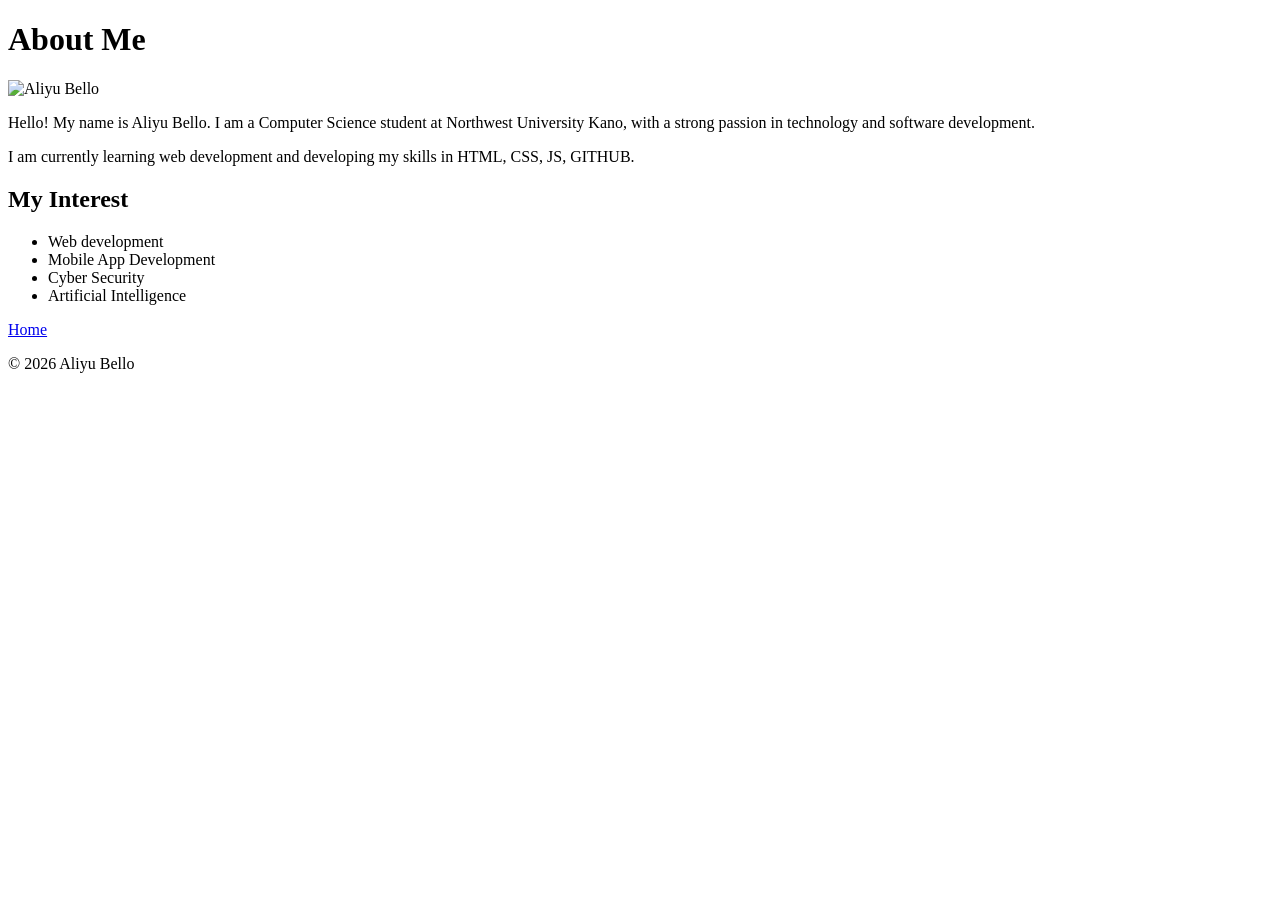
==== about.html @ 674ac777 "Add files via upload" ====
<!DOCTYPE html>
<html lang="en">
<head>
    <meta charset="UTF-8">
    <meta name="viewport" content="width=device-width, initial-scale=1.0">
    <title>About Me</title>
</head>
<body>

    <h1>About Me</h1>
    <img src="ab.png" alt="Aliyu Bello" width="300">

    <p>Hello! My name is Aliyu Bello. I am a Computer Science student at Northwest University Kano,
        with a strong passion in technology and software development.
    </p>

    <p>I am currently learning web development and developing my skills in HTML, CSS, JS, GITHUB.</p>

    <h2>My Interest</h2>

    <ul>
        <li>Web development</li>
        <li>Mobile App Development</li>
        <li>Cyber Security</li>
        <li>Artificial Intelligence</li>
    </ul>

    <a href="index.html">Home</a>

    <footer>
        <p>&copy; 2026 Aliyu Bello</p>
    </footer>
    
</body>
</html>
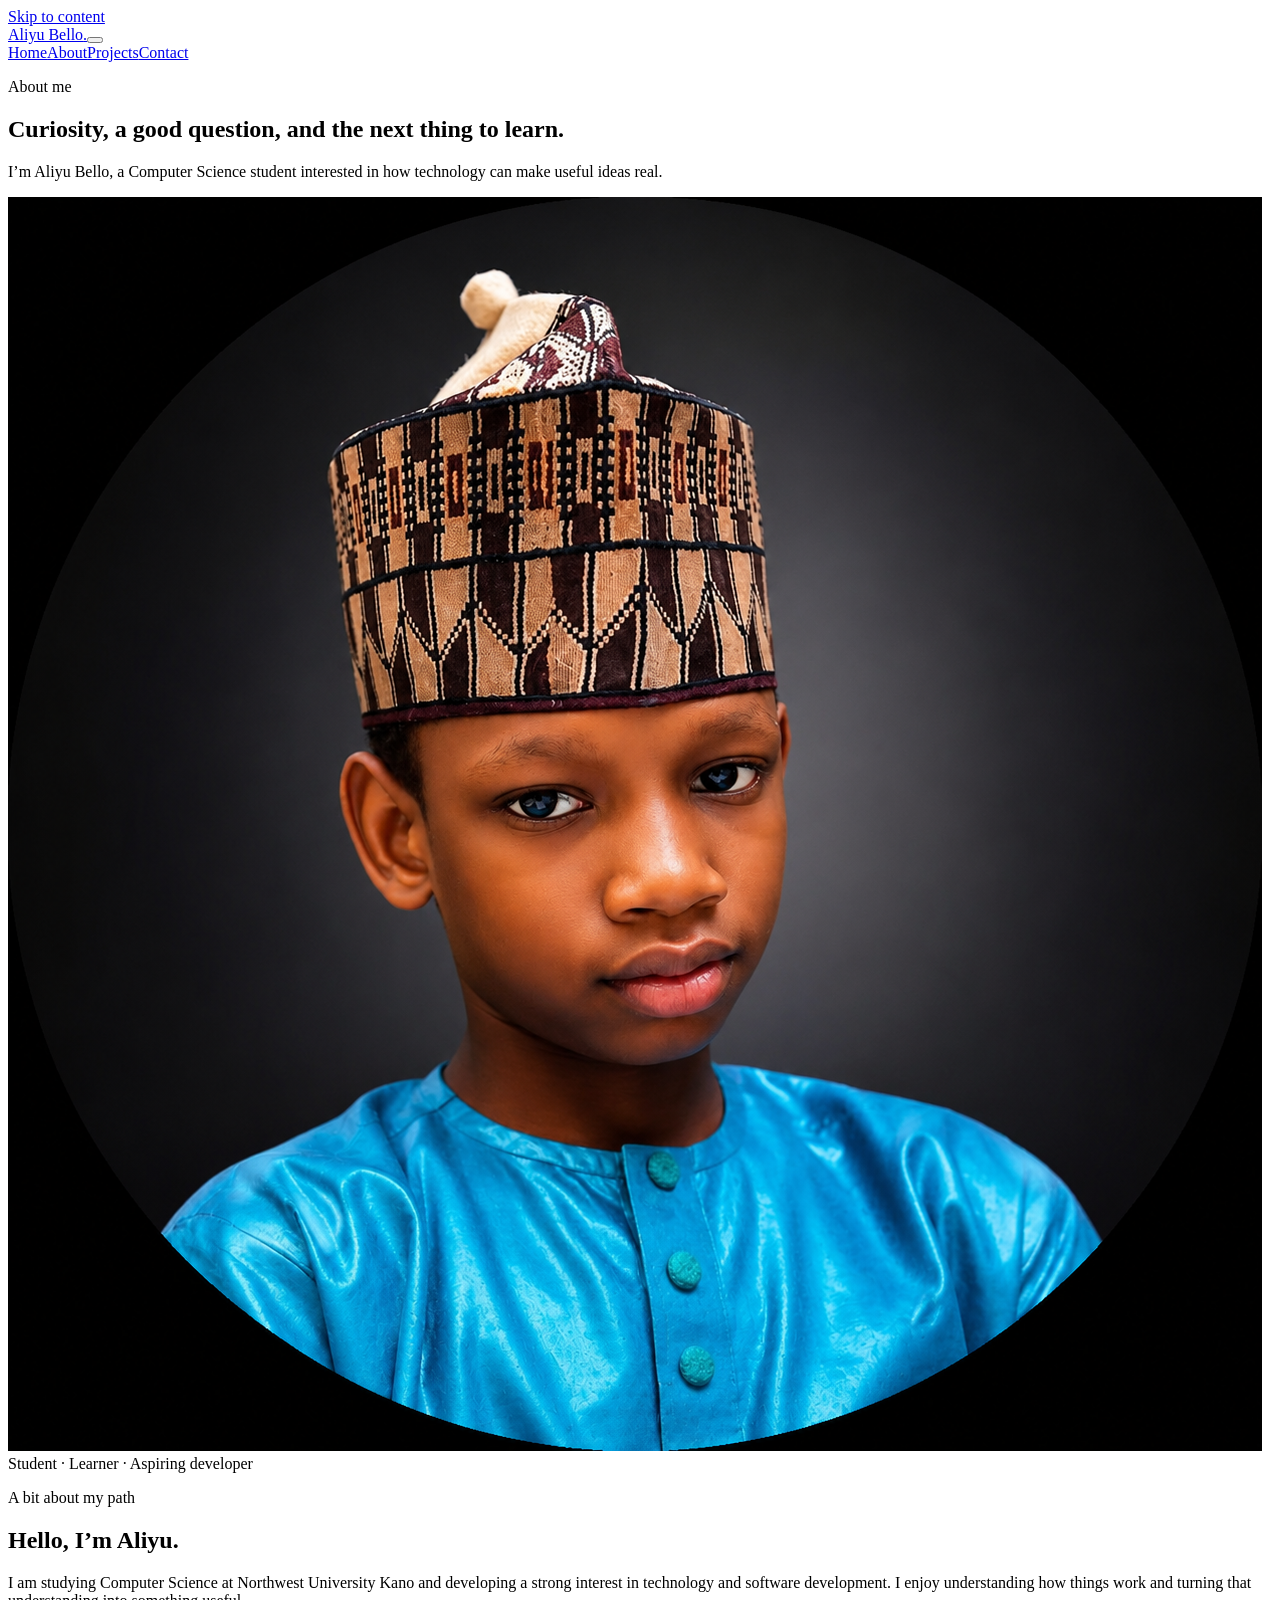
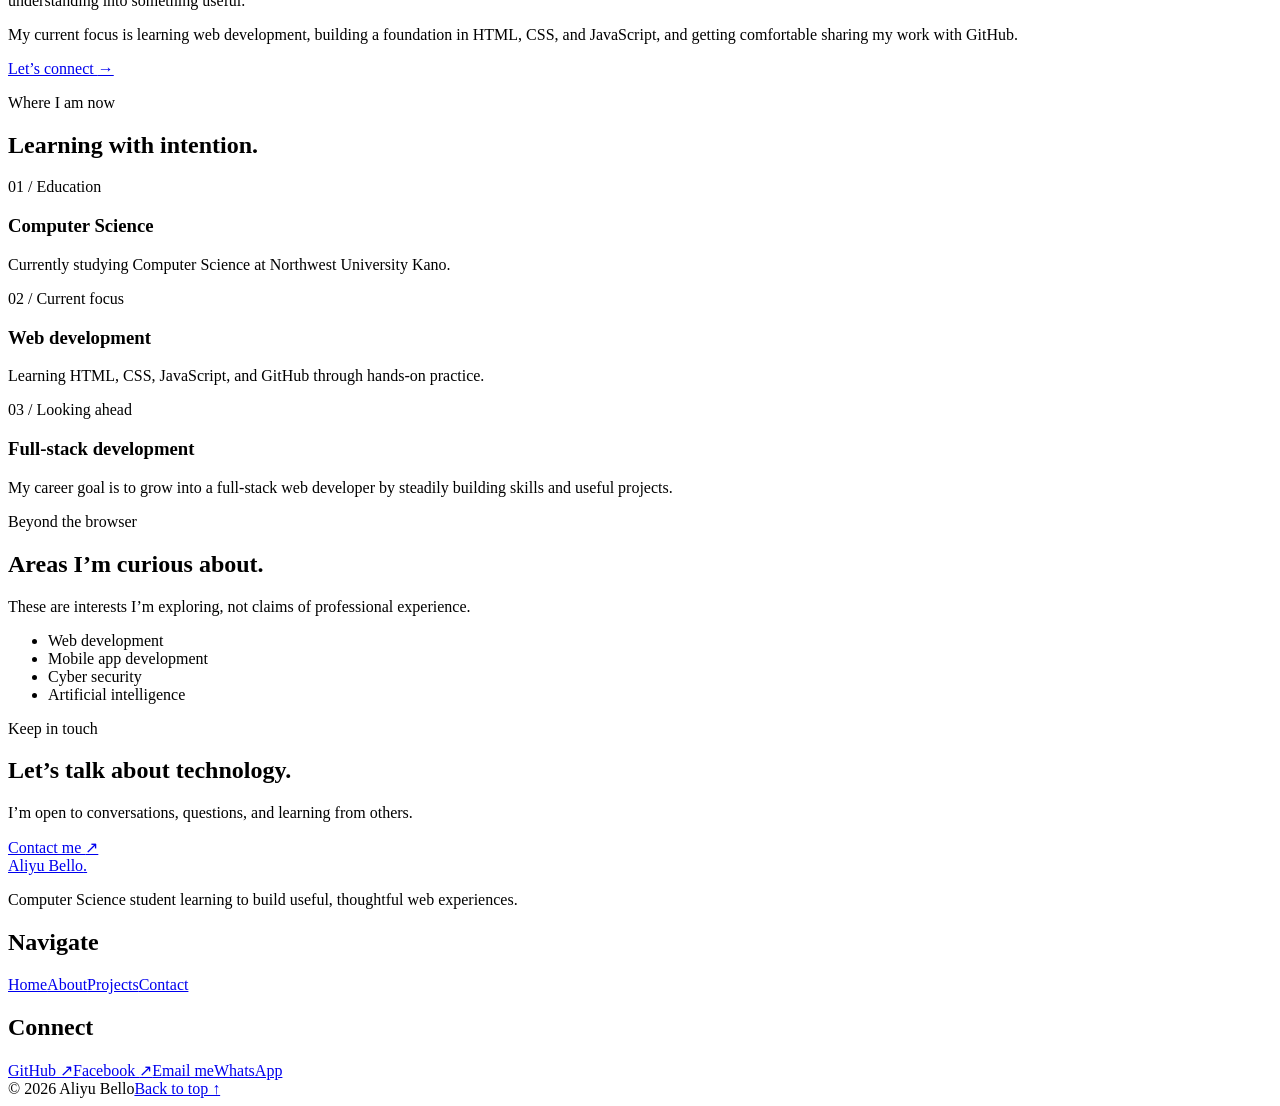
==== commit d0a40e17: "Add files via upload updated code" ====
--- a/about.html
+++ b/about.html
@@ -3,33 +3,29 @@
 <head>
     <meta charset="UTF-8">
     <meta name="viewport" content="width=device-width, initial-scale=1.0">
-    <title>About Me</title>
+    <meta name="description" content="Learn about Aliyu Bello, a Computer Science student at Northwest University Kano exploring web development and technology.">
+    <meta property="og:title" content="About Aliyu Bello">
+    <meta property="og:description" content="Education, learning journey, interests, and goals of Aliyu Bello.">
+    <meta property="og:type" content="website">
+    <meta property="og:image" content="[ADD YOUR SOCIAL PREVIEW IMAGE URL]">
+    <title>About Me | Aliyu Bello</title>
+    <link rel="icon" href="favicon.svg" type="image/svg+xml">
+    <link rel="preconnect" href="https://fonts.googleapis.com">
+    <link rel="preconnect" href="https://fonts.gstatic.com" crossorigin>
+    <link href="https://fonts.googleapis.com/css2?family=DM+Sans:wght@400;500;600;700&family=Manrope:wght@400;500;600;700;800&display=swap" rel="stylesheet">
+    <link rel="stylesheet" href="style.css">
+    <script src="script.js" defer></script>
 </head>
-<body>
-
-    <h1>About Me</h1>
-    <img src="ab.png" alt="Aliyu Bello" width="300">
-
-    <p>Hello! My name is Aliyu Bello. I am a Computer Science student at Northwest University Kano,
-        with a strong passion in technology and software development.
-    </p>
-
-    <p>I am currently learning web development and developing my skills in HTML, CSS, JS, GITHUB.</p>
-
-    <h2>My Interest</h2>
-
-    <ul>
-        <li>Web development</li>
-        <li>Mobile App Development</li>
-        <li>Cyber Security</li>
-        <li>Artificial Intelligence</li>
-    </ul>
-
-    <a href="index.html">Home</a>
-
-    <footer>
-        <p>&copy; 2026 Aliyu Bello</p>
-    </footer>
-    
+<body id="top">
+    <a class="skip-link" href="#main-content">Skip to content</a>
+    <header class="site-header"><div class="header-inner"><a class="logo" href="index.html" aria-label="Aliyu Bello home">Aliyu Bello<span>.</span></a><button class="menu-toggle" type="button" aria-expanded="false" aria-controls="site-navigation" aria-label="Open navigation"><span></span><span></span></button><nav class="site-nav" id="site-navigation" aria-label="Main navigation"><a href="index.html">Home</a><a href="about.html" aria-current="page">About</a><a href="project.html">Projects</a><a href="contact.html">Contact</a></nav></div></header>
+    <main id="main-content">
+        <section class="page-intro container" data-reveal><p class="eyebrow">About me</p><h1>Curiosity, a good question, and the next thing to learn.</h1><p class="lede">I’m Aliyu Bello, a Computer Science student interested in how technology can make useful ideas real.</p></section>
+        <section class="section container about-grid"><div class="about-portrait" data-reveal><img src="ab.png" alt="Aliyu Bello, Computer Science student at Northwest University Kano"><span class="portrait-caption">Student · Learner · Aspiring developer</span></div><div class="about-copy" data-reveal><p class="eyebrow">A bit about my path</p><h2>Hello, I’m Aliyu.</h2><p>I am studying Computer Science at Northwest University Kano and developing a strong interest in technology and software development. I enjoy understanding how things work and turning that understanding into something useful.</p><p>My current focus is learning web development, building a foundation in HTML, CSS, and JavaScript, and getting comfortable sharing my work with GitHub.</p><a class="text-link" href="contact.html">Let’s connect <span aria-hidden="true">→</span></a></div></section>
+        <section class="section detail-section"><div class="container"><div class="section-heading" data-reveal><p class="eyebrow">Where I am now</p><h2>Learning with intention.</h2></div><div class="journey-grid"><article class="journey-card" data-reveal><span class="card-kicker">01 / Education</span><h3>Computer Science</h3><p>Currently studying Computer Science at Northwest University Kano.</p></article><article class="journey-card" data-reveal><span class="card-kicker">02 / Current focus</span><h3>Web development</h3><p>Learning HTML, CSS, JavaScript, and GitHub through hands-on practice.</p></article><article class="journey-card" data-reveal><span class="card-kicker">03 / Looking ahead</span><h3>Full-stack development</h3><p>My career goal is to grow into a full-stack web developer by steadily building skills and useful projects.</p></article></div></div></section>
+        <section class="section container interests-layout"><div data-reveal><p class="eyebrow">Beyond the browser</p><h2>Areas I’m curious about.</h2><p class="muted-copy">These are interests I’m exploring, not claims of professional experience.</p></div><ul class="interest-list" data-reveal><li>Web development</li><li>Mobile app development</li><li>Cyber security</li><li>Artificial intelligence</li></ul></section>
+        <section class="cta-section container" data-reveal><div><p class="eyebrow">Keep in touch</p><h2>Let’s talk about technology.</h2><p>I’m open to conversations, questions, and learning from others.</p></div><a class="button button-light" href="contact.html">Contact me <span aria-hidden="true">↗</span></a></section>
+    </main>
+    <footer class="site-footer"><div class="container footer-main"><div class="footer-brand"><a class="logo" href="index.html">Aliyu Bello<span>.</span></a><p>Computer Science student learning to build useful, thoughtful web experiences.</p></div><div class="footer-column"><h2>Navigate</h2><a href="index.html">Home</a><a href="about.html">About</a><a href="project.html">Projects</a><a href="contact.html">Contact</a></div><div class="footer-column"><h2>Connect</h2><a href="https://github.com/AbmalamiDev" target="_blank" rel="noreferrer">GitHub <span aria-hidden="true">↗</span></a><a href="https://www.facebook.com/aliyubellomalami" target="_blank" rel="noreferrer">Facebook <span aria-hidden="true">↗</span></a><a href="mailto:aliyubellomalami@gmail.com">Email me</a><a href="https://wa.me/2348123404145" target="_blank" rel="noreferrer">WhatsApp</a></div></div><div class="container footer-bottom"><span>© 2026 Aliyu Bello</span><a class="back-to-top" href="#top">Back to top ↑</a></div></footer>
 </body>
-</html>+</html>
